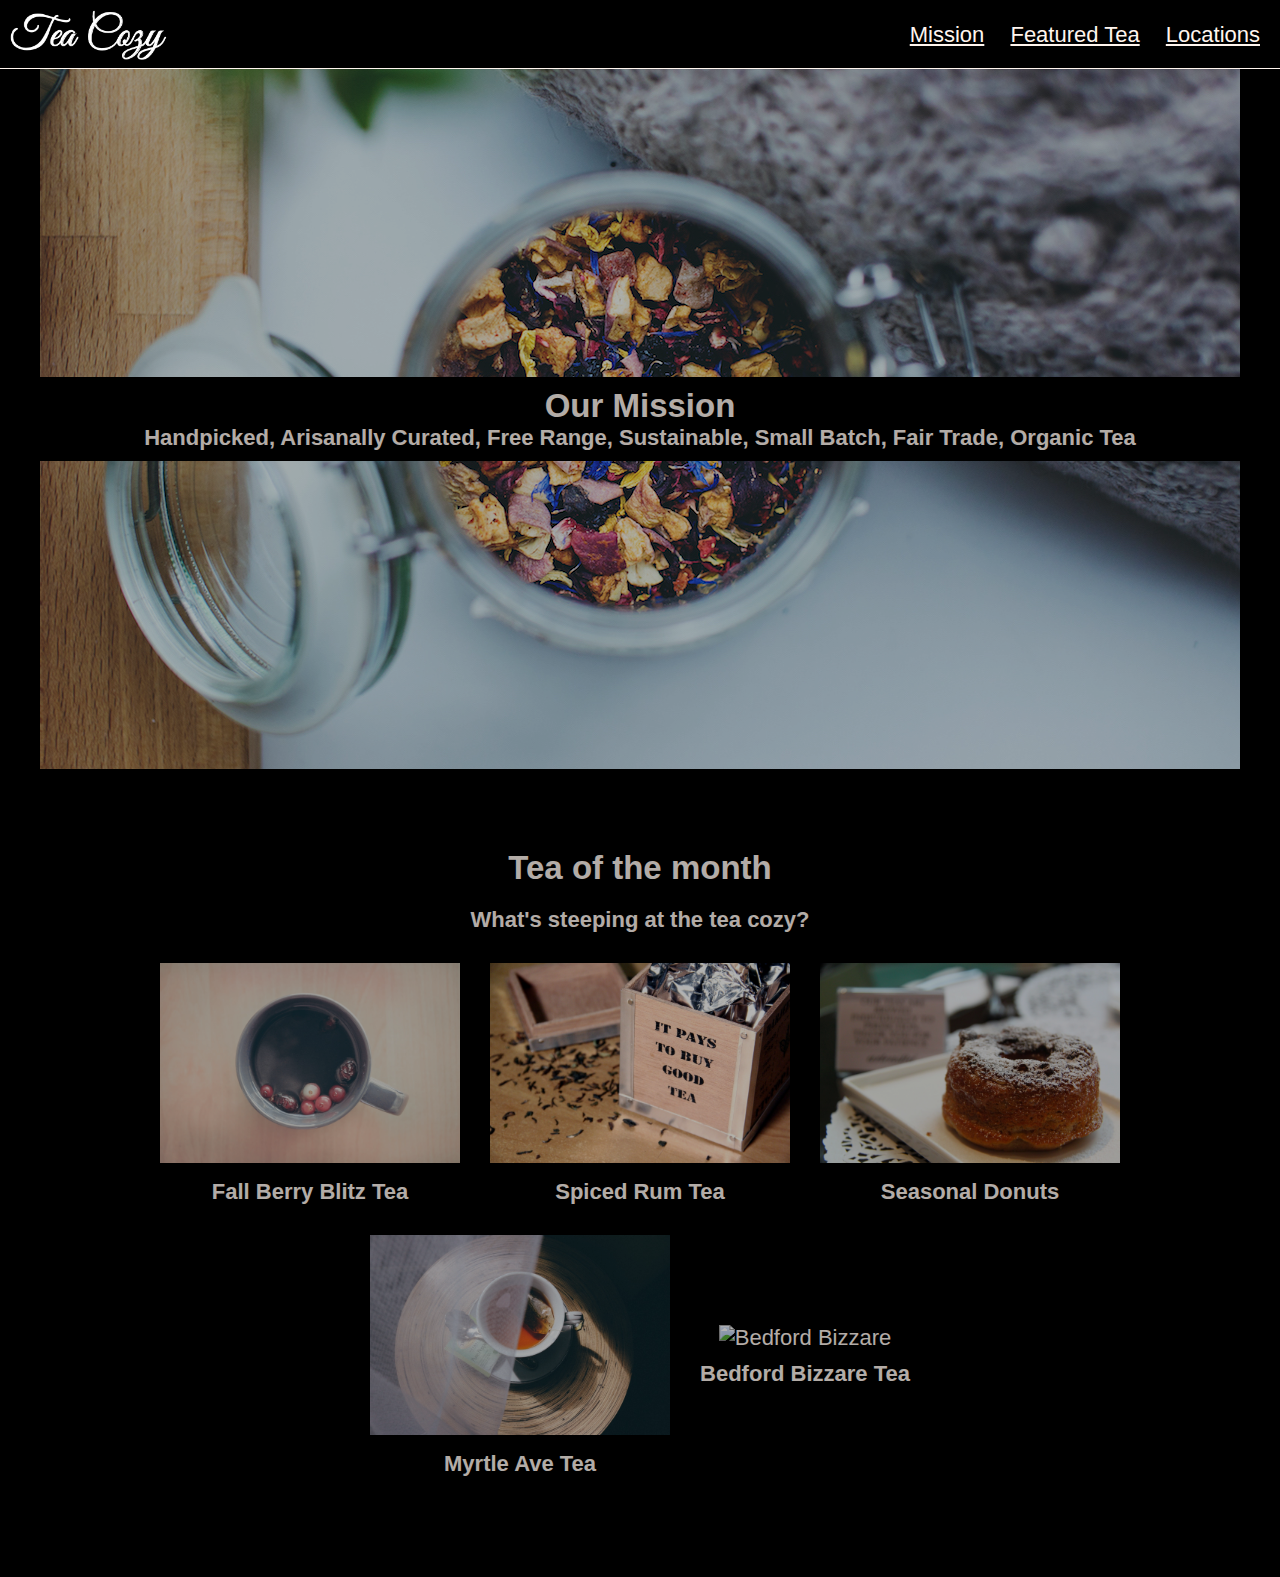
==== tea-cozy.html @ 576adb24 "Initial commit" ====
<!DOCTYPE html>
<html lang="en">

<head>
    <meta charset="UTF-8">
    <meta name="viewport" content="width=device-width, initial-scale=1.0">
    <link rel="stylesheet" href="./resources/css/style.css">

    <title>Tea Cozy</title>
</head>

<body>

    <header>
        <div class='header-container'>

            <img class="logo" src="./resources/images/logo.png" alt="logo">

            <div class="main-nav">
                <a href="">Mission</a>
                <a href="">Featured Tea</a>
                <a href="">Locations</a>
            </div>
        </div>

    </header>

    <main>
        <div class='banner'>
            <div class="banner-headings">
                <h2>
                    Our Mission
                </h2>
                <h4>
                    Handpicked, Arisanally Curated, Free Range, Sustainable, Small Batch, Fair Trade, Organic Tea
                </h4>
            </div>
        </div>

        <div class="tea-of-the-month">
            <div class="tea-of-the-month-text">
                <h2>
                    Tea of the month
                </h2>
                <h4>
                    What's steeping at the tea cozy?
                </h4>
            </div>
            <div class="tea-of-the-month-images">
                <div class="image">
                    <img src="./resources/images/img-berryblitz.jpg" alt="Barry Blitz">
                    <h4>Fall Berry Blitz Tea</h4>
                </div>
                <div class="image">
                    <img src="./resources/images/img-spiced-rum.jpg" alt="Spiced Rum">
                    <h4>Spiced Rum Tea</h4>
                </div>
                <div class="image">
                    <img src="./resources/images/img-donut.jpg" alt="Donut">
                    <h4>Seasonal Donuts</h4>
                </div>
                <div class="image">
                    <img src="./resources/images/img-myrtle-ave.jpg" alt="Myrtle Ave">
                    <h4>Myrtle Ave Tea</h4>
                </div>
                <div class="image">
                    <img src="./resources/images/img-bedford-bizarre.jpg" alt="Bedford Bizzare">
                    <h4>Bedford Bizzare Tea</h4>
                </div>
            </div>
        </div>



    </main>

</body>

</html>
---- resources/css/style.css ----
* {
        margin: 0;
        padding: 0;
        box-sizing: border-box;
    }
    
    body {
        font-family: Helvetica, Arial, sans-serif;
        font-size: 22px;
        color: seashell;
        background: black;
        text-align: center;
    }
    
    main {
        opacity: 0.7;
    }
    
    header {
        display: fixed;
        top: 0;
        height: 69px;
        border-bottom: 1px solid seashell;
    }
    
    .header-container {
        display: flex;
        justify-content: space-between;
        align-items: center;
    }
    
    .logo {
        height: 50px;
        margin: 10px;
    }
    
    .main-nav {
        margin: 10px;
    }
    
    a {
        color: seashell;
        text-decoration: underline;
        margin: 0 10px;
    }
    
    .banner {
        height: 700px;
        width: 1200px;
        margin: 0 auto;
        background-image: url(../images/img-mission-background.jpg);
        background-position: center;
        background-repeat: no-repeat;
        display: flex;
        align-items: center
    }
    
    .banner-headings {
        width: 100%;
        display: flex;
        flex-direction: column;
        justify-content: center;
        background: black;
        padding: 10px 0;
    }
    
    .tea-of-the-month {
        width: 1000px;
        margin: 80px auto;
        display: flex;
        flex-direction: column;
    }
    
    .tea-of-the-month-images {
        display: flex;
        flex-wrap: wrap;
        justify-content: center;
        align-items: center;
    }
    
    .tea-of-the-month-images img {
        height: 200px;
        width: 300px;
    }
    
    .tea-of-the-month-text h4 {
        line-height: 3em;
    }
    
    .image {
        margin: 10px 15px;
    }
    
    .image h4 {
        padding: 10px 0;
    }
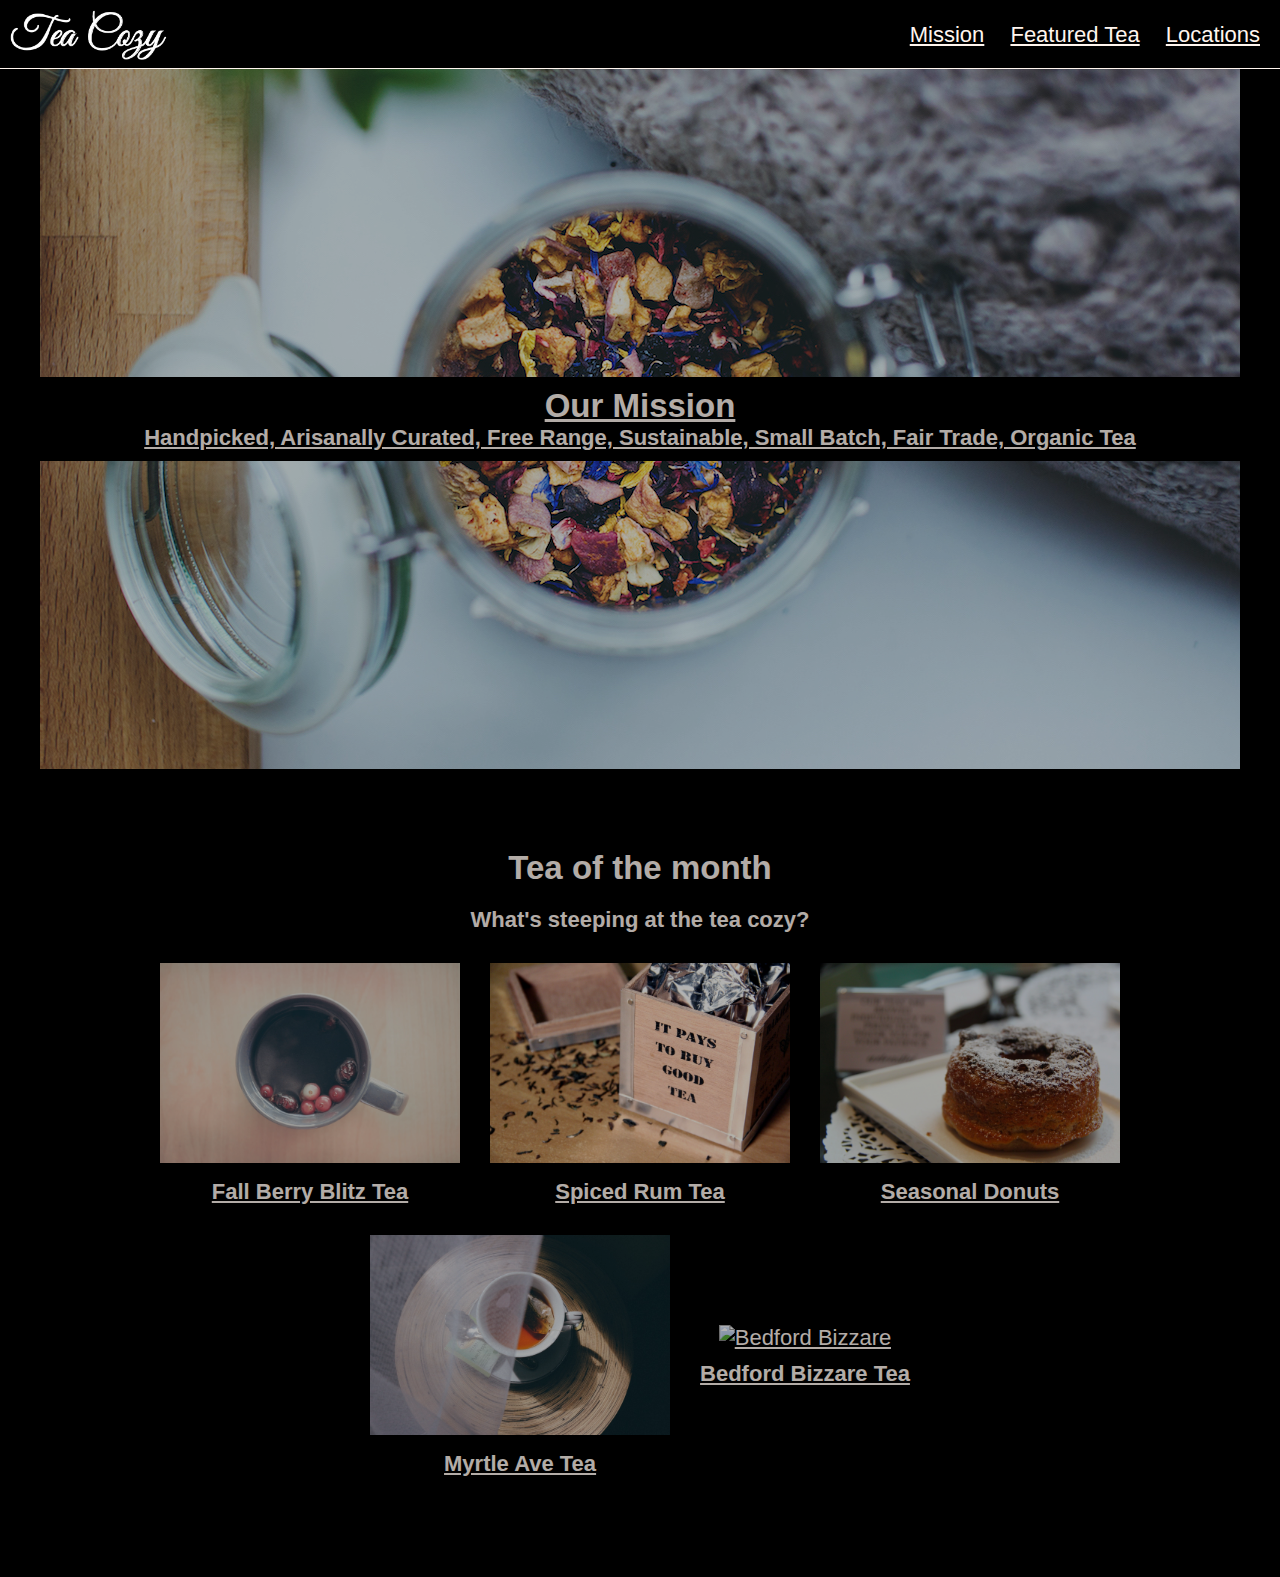
==== commit 0c1f5243: "fix flex" ====
--- a/tea-cozy.html
+++ b/tea-cozy.html
@@ -28,12 +28,14 @@
     <main>
         <div class='banner'>
             <div class="banner-headings">
-                <h2>
-                    Our Mission
-                </h2>
-                <h4>
-                    Handpicked, Arisanally Curated, Free Range, Sustainable, Small Batch, Fair Trade, Organic Tea
-                </h4>
+                <a href="">
+                    <h2>
+                        Our Mission
+                    </h2>
+                    <h4>
+                        Handpicked, Arisanally Curated, Free Range, Sustainable, Small Batch, Fair Trade, Organic Tea
+                    </h4>
+                </a>
             </div>
         </div>
 
@@ -48,24 +50,29 @@
             </div>
             <div class="tea-of-the-month-images">
                 <div class="image">
-                    <img src="./resources/images/img-berryblitz.jpg" alt="Barry Blitz">
-                    <h4>Fall Berry Blitz Tea</h4>
+                    <a href="|"><img src="./resources/images/img-berryblitz.jpg" alt="Barry Blitz">
+                        <h4>Fall Berry Blitz Tea</h4>
+                    </a>
                 </div>
                 <div class="image">
-                    <img src="./resources/images/img-spiced-rum.jpg" alt="Spiced Rum">
-                    <h4>Spiced Rum Tea</h4>
+                    <a href=""><img src="./resources/images/img-spiced-rum.jpg" alt="Spiced Rum">
+                        <h4>Spiced Rum Tea</h4>
+                    </a>
                 </div>
                 <div class="image">
-                    <img src="./resources/images/img-donut.jpg" alt="Donut">
-                    <h4>Seasonal Donuts</h4>
+                    <a href=""><img src="./resources/images/img-donut.jpg" alt="Donut">
+                        <h4>Seasonal Donuts</h4>
+                    </a>
                 </div>
                 <div class="image">
-                    <img src="./resources/images/img-myrtle-ave.jpg" alt="Myrtle Ave">
-                    <h4>Myrtle Ave Tea</h4>
+                    <a href=""><img src="./resources/images/img-myrtle-ave.jpg" alt="Myrtle Ave">
+                        <h4>Myrtle Ave Tea</h4>
+                    </a>
                 </div>
                 <div class="image">
-                    <img src="./resources/images/img-bedford-bizarre.jpg" alt="Bedford Bizzare">
-                    <h4>Bedford Bizzare Tea</h4>
+                    <a href=""><img src="./resources/images/img-bedford-bizarre.jpg" alt="Bedford Bizzare">
+                        <h4>Bedford Bizzare Tea</h4>
+                    </a>
                 </div>
             </div>
         </div>
--- a/resources/css/style.css
+++ b/resources/css/style.css
@@ -3,7 +3,7 @@
         padding: 0;
         box-sizing: border-box;
     }
-    
+
     body {
         font-family: Helvetica, Arial, sans-serif;
         font-size: 22px;
@@ -11,42 +11,46 @@
         background: black;
         text-align: center;
     }
-    
+
     main {
         opacity: 0.7;
     }
-    
+
     header {
         display: fixed;
         top: 0;
         height: 69px;
         border-bottom: 1px solid seashell;
     }
-    
+
     .header-container {
         display: flex;
         justify-content: space-between;
         align-items: center;
     }
-    
+
     .logo {
         height: 50px;
         margin: 10px;
     }
-    
+
     .main-nav {
         margin: 10px;
     }
-    
+
+    .main-nav a {
+        margin: 0 10px;
+    }
+
     a {
         color: seashell;
         text-decoration: underline;
-        margin: 0 10px;
+        
     }
-    
+
     .banner {
         height: 700px;
-        width: 1200px;
+        max-width: 1200px;
         margin: 0 auto;
         background-image: url(../images/img-mission-background.jpg);
         background-position: center;
@@ -54,7 +58,7 @@
         display: flex;
         align-items: center
     }
-    
+
     .banner-headings {
         width: 100%;
         display: flex;
@@ -63,34 +67,34 @@
         background: black;
         padding: 10px 0;
     }
-    
+
     .tea-of-the-month {
-        width: 1000px;
+        max-width: 1000px;
         margin: 80px auto;
         display: flex;
         flex-direction: column;
     }
-    
+
     .tea-of-the-month-images {
         display: flex;
         flex-wrap: wrap;
         justify-content: center;
         align-items: center;
     }
-    
+
     .tea-of-the-month-images img {
         height: 200px;
         width: 300px;
     }
-    
+
     .tea-of-the-month-text h4 {
         line-height: 3em;
     }
-    
+
     .image {
         margin: 10px 15px;
     }
-    
+
     .image h4 {
         padding: 10px 0;
     }